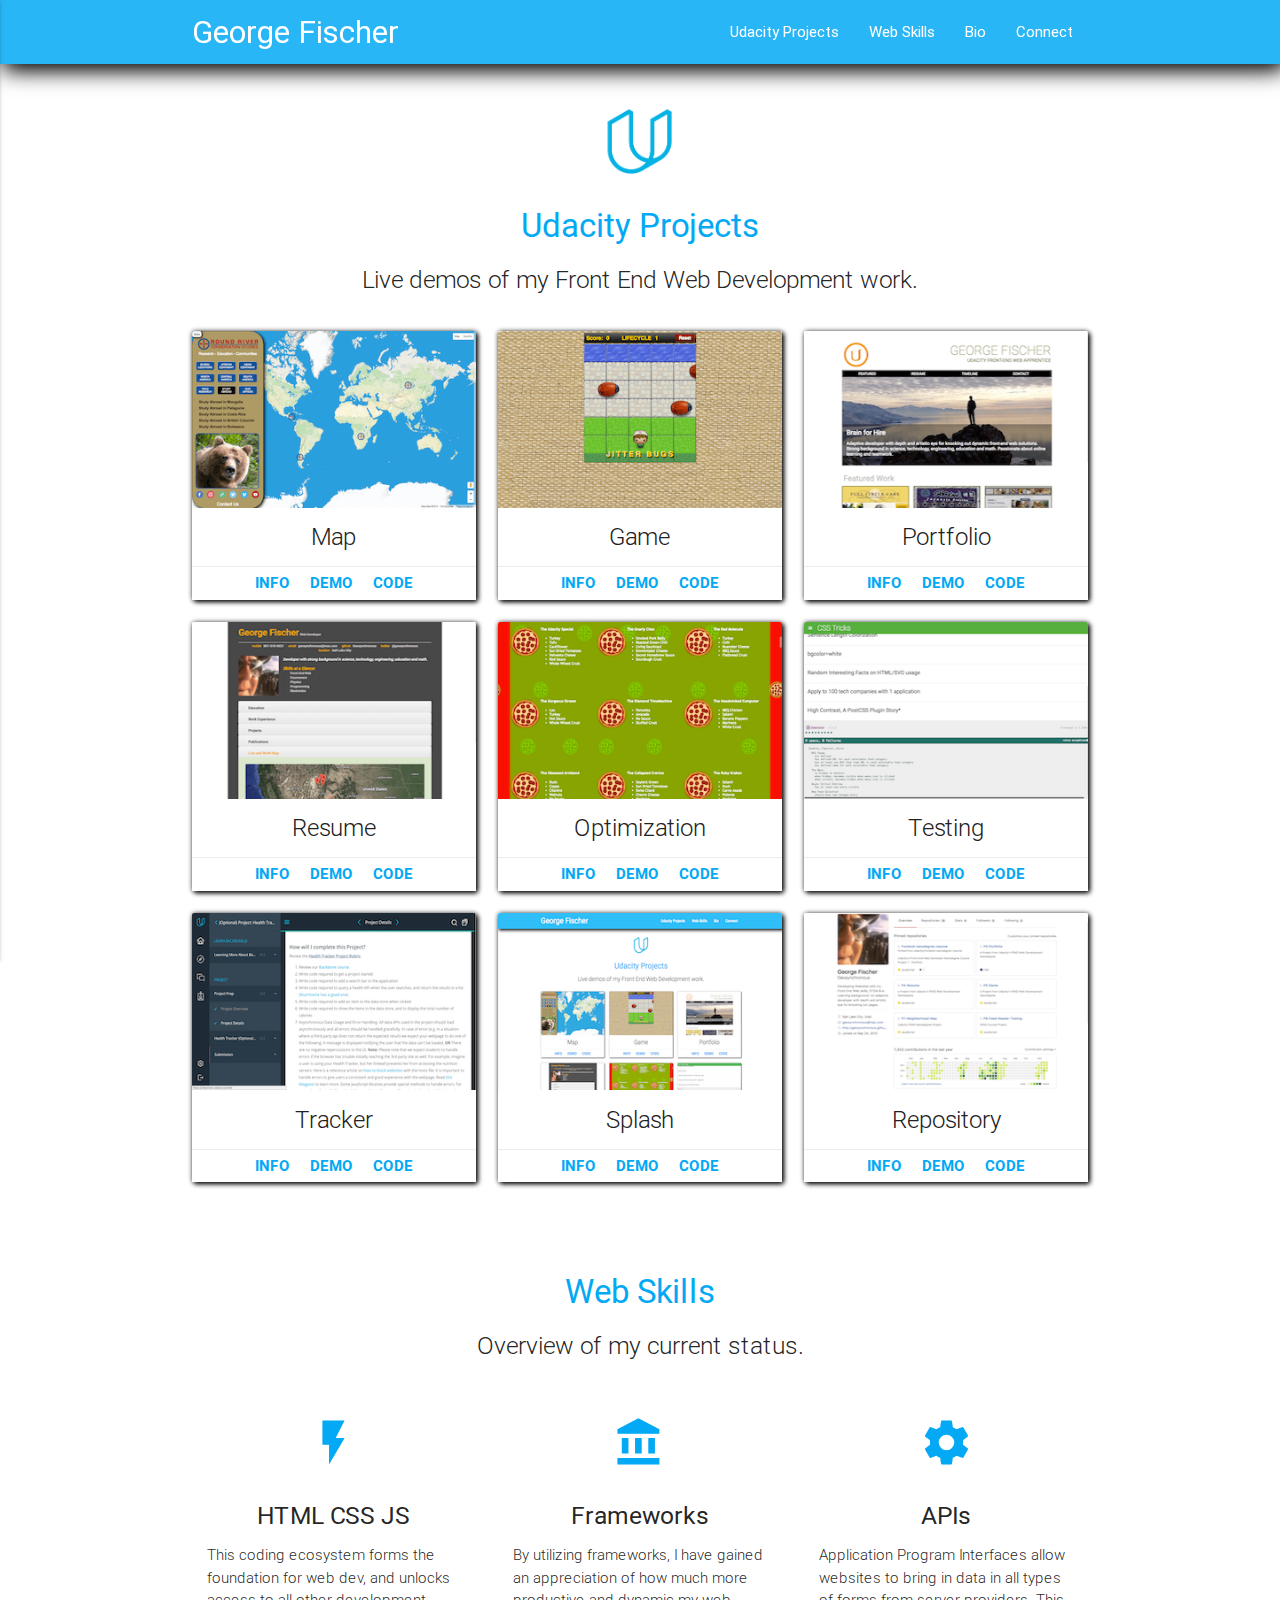
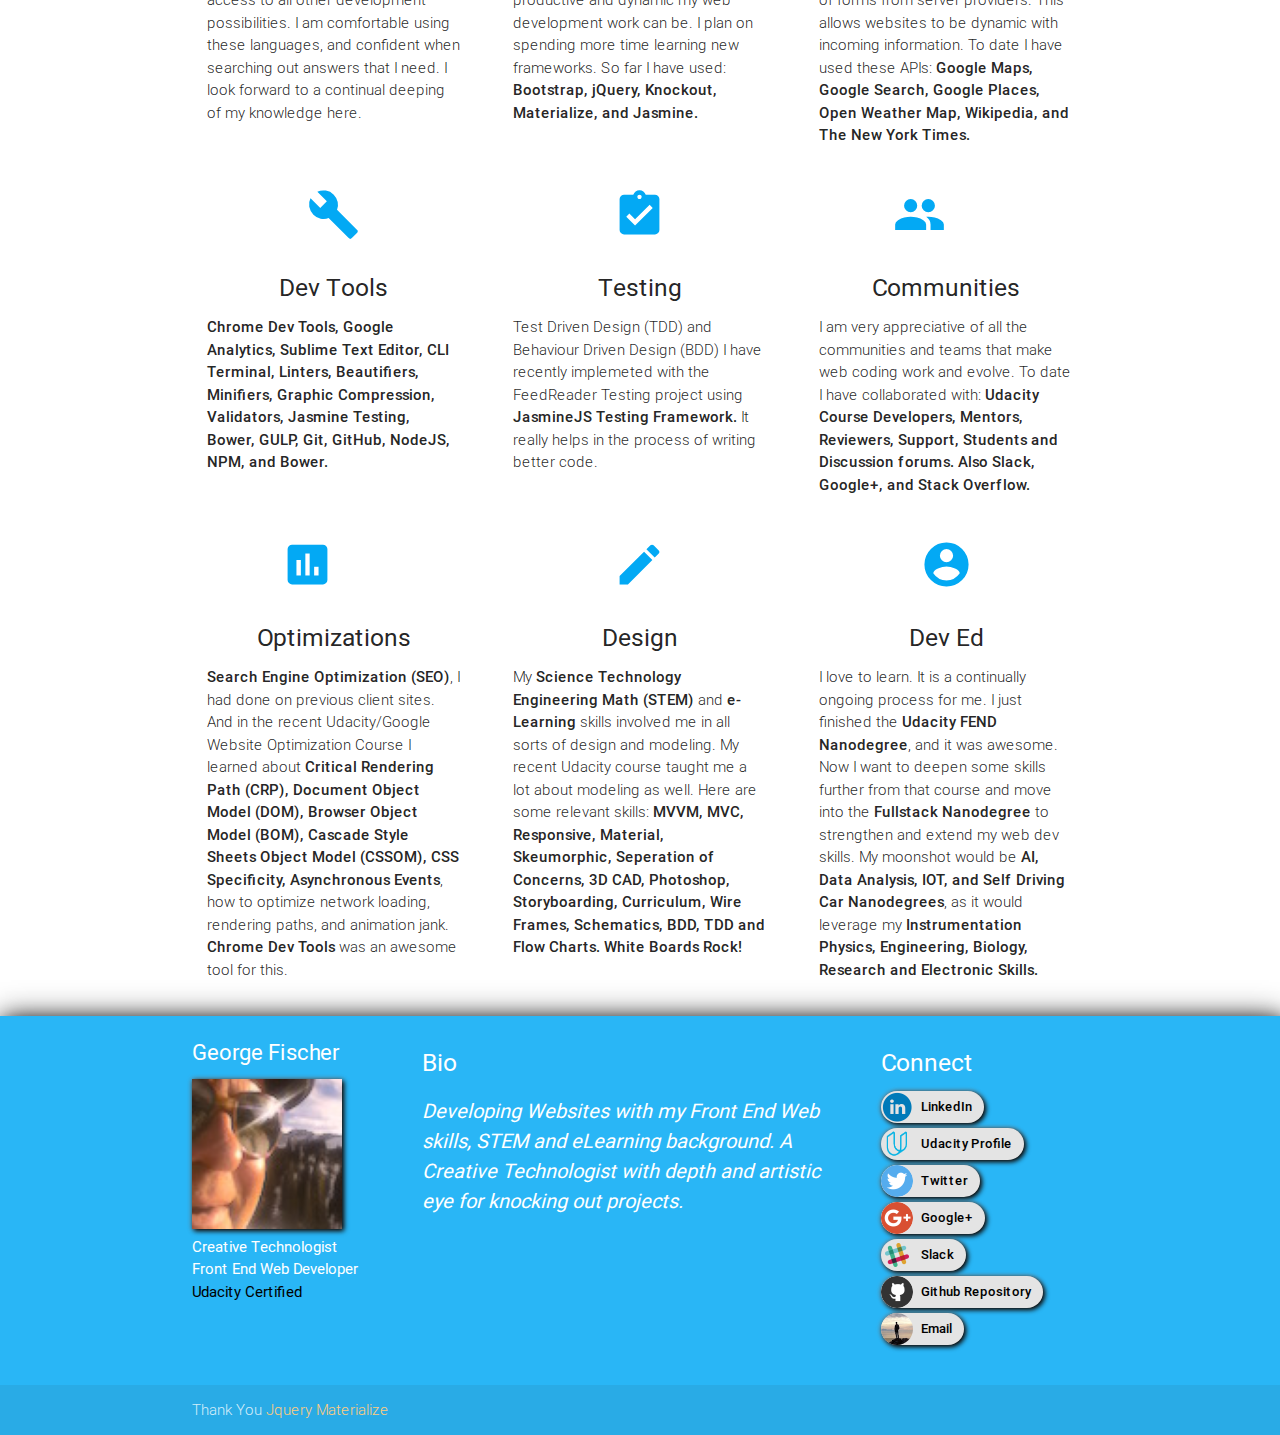
==== index.html @ b6ca5049 "docs: removed commented out code" ====
<!DOCTYPE html>
<html lang="en">
<head>
  <meta http-equiv="Content-Type" content="text/html; charset=UTF-8"/>
  <meta name="viewport" content="width=device-width, initial-scale=1, maximum-scale=1.0"/>
  <title>George Fischer</title>
  <link href="https://fonts.googleapis.com/icon?family=Material+Icons" rel="stylesheet">
  <link href="css/materialize.css" type="text/css" rel="stylesheet" media="screen,projection"/>
  <link href="css/style.css" type="text/css" rel="stylesheet" media="screen,projection"/>
</head>
<body>

<!-- TODO - Create MVVM Code Set with Data Collections for Projects, Skills, and Connect.
            also refactor out the reduncancy for the repetitive html code. -->

  <nav class="light-blue lighten-1 navbar-fixed" role="navigation">
    <div class="nav-wrapper container">
      <a id="logo-container" href="#udacity-projects" class="brand-logo">George Fischer</a>
      <ul class="right hide-on-med-and-down">
        <li><a href="#udacity-projects">Udacity Projects</a></li>
        <li><a href="#web-skills">Web Skills</a></li>
        <li><a href="#bio">Bio</a></li>
        <li><a href="#connect">Connect</a></li>
      </ul>
      <ul id="nav-mobile" class="side-nav white-text">
        <li>
          <a href="#udacity-projects">Udacity Projects</a>
          <a href="#web-skills">Web Skills</a>
          <a href="#bio">Bio</a>
          <a href="#connect">Connect</a>
        </li>
      </ul>
      <a href="#" data-activates="nav-mobile" class="button-collapse">
          <i class="material-icons">menu</i>
      </a>
    </div>
  </nav>

  <div class="section pad-top" id="index-banner">
    <a class="anchor" id="udacity-projects"></a>
    <div class="container">
      <div class="center" >
        <a href="https://www.udacity.com"><img class="udacity-logo" src="img/logos/udacity.png" alt="Udacity Logo"></a>
        <h1 class="header center light-blue-text">Udacity Projects</h1>
        <a id="udacity-projects"></a>
      </div>
      <div class="row center">
        <h5 class="header col s12 light">Live demos of my Front End Web Development work.</h5>
      </div>
      <div class="projects-entries row">
          <!-- JQUERY INSERTED DATA -->
      </div>
    </div>
  </div>



  <div class="skills-pad container">
    <div class="section">
      <a class="anchor" id="web-skills"></a>
      <h1 class="header center light-blue-text">Web Skills</h1>
      <div class="row center">
        <h5 class="header col s12 light">Overview of my current status.</h5>
      </div>
      <div class="skills-entries row">
          <!-- JQUERY INSERTED DATA -->
      </div>
    </div>
  </div>

  <footer class="page-footer light-blue lighten-1">
    <div class="container">
      <div class="row">

        <div class="section">
          <a class="anchor" id="bio"></a>
          <div class="col l3 s12">
            <div class="bio-name">
              <!-- JQUERY INSERTED DATA -->
            </div>
            <figure class="bio-fig">
              <!-- JQUERY INSERTED DATA -->
            </figure>
          </div>
          <div class="col l6 s12">
            <h5 class="white-text">Bio</h5>
            <div class="bio-description">
              <!-- JQUERY INSERTED DATA -->
            </div>
          </div>
        </div>

        <div class="section">
          <a class="anchor" id="connect"></a>
          <div class="col l3 s12">
            <h5 class="white-text">Connect</h5>
            <ul class="connectChips">
             <!-- JQUERY INSERTED DATA -->
            </ul>
          </div>
        </div>

      </div>
    </div>

    <div class="footer-copyright">
      <div class="container">
      Thank You
      <a class="orange-text text-lighten-3" href="http://jquery.com">Jquery</a>
      <a class="orange-text text-lighten-3" href="http://materializecss.com">Materialize</a>
      </div>
    </div>

  </footer>

  <!--  Scripts-->
  <script src="https://code.jquery.com/jquery-2.1.1.min.js"></script>
  <script src="js/materialize.js"></script>
  <script src="js/model.js"></script>
  <script src="js/siteBuilder.js"></script>
  <script src="js/init.js"></script>



  <!--  Google Analytics -->
  <script>
    (function(i,s,o,g,r,a,m){i['GoogleAnalyticsObject']=r;i[r]=i[r]||function(){
    (i[r].q=i[r].q||[]).push(arguments)},i[r].l=1*new Date();a=s.createElement(o),
    m=s.getElementsByTagName(o)[0];a.async=1;a.src=g;m.parentNode.insertBefore(a,m)
    })(window,document,'script','https://www.google-analytics.com/analytics.js','ga');
    ga('create', 'UA-88250176-1', 'auto');
    ga('send', 'pageview');
  </script>
  </body>
</html>
---- css/style.css ----
/* Custom Stylesheet */
/**
 * Use this file to override Materialize files so you can update
 * the core Materialize files in the future
 *
 * Made By MaterializeCSS.com
 */

.icon-block {
  padding: 0 15px;
}

.icon-block .material-icons {
	font-size: inherit;
}

/*
	Changes made by George Fischer to overide
   	original materialize.css defaults
*/

h1 {
  font-size: 2.2rem;
  line-height: 110%;
  margin: 1.1rem 0 0.68rem 0;
}

.bio-fig {
	margin: 0;
}

.bio-name-text {
	margin: 0;
	font-size: 22px;
}

.bio-pic {
	width: 150px;
	margin-top: 10px;
	box-shadow: 2px 2px 5px black, 0 0 5px grey;
}

.bio-pad {
	padding-right: 20px;
	font-size: 20px;
	font-style: italic;
}

.navbar-fixed {
	top: 0;
	position: fixed;
	z-index: 1000;
	box-shadow: 5px 5px 20px black,0 0 30px grey;
}

a.anchor {
    display: block;
    position: relative;
    top: -100px;
    visibility: hidden;
}

.section.pad-top {
  	padding-top: 100px;
}

.card {
	box-shadow: 2px 2px 5px black, 0 0 5px grey;
}

.chip {
	box-shadow: 2px 2px 5px black, 0 0 5px grey;
}

.page-footer {
	box-shadow: 5px 5px 20px black,0 0 30px grey;
}

.card .card-content {
	padding: 5px 0 5px 0;
	text-align: center;
}

.card .card-action {
	padding: 5px 0 5px 20px;
	text-align: center;
	font-weight: bolder;
}

.card-action a {
	color: blue;
}

.info-code-txt {
	font-size: 12px;
	color: blue;
}

.udacity-logo {
	width: 100px;
}

.section {
	padding: 0;
}

.skills-pad {
	padding-top: 40px;
}


@media only screen and (max-width: 992px) {
  .side-nav {
      box-shadow: 0 0 20px black;
      background-color: #29b6f6;
  }
  .side-nav a {
  	color: white;
  	font-size: 18px;
  }

}
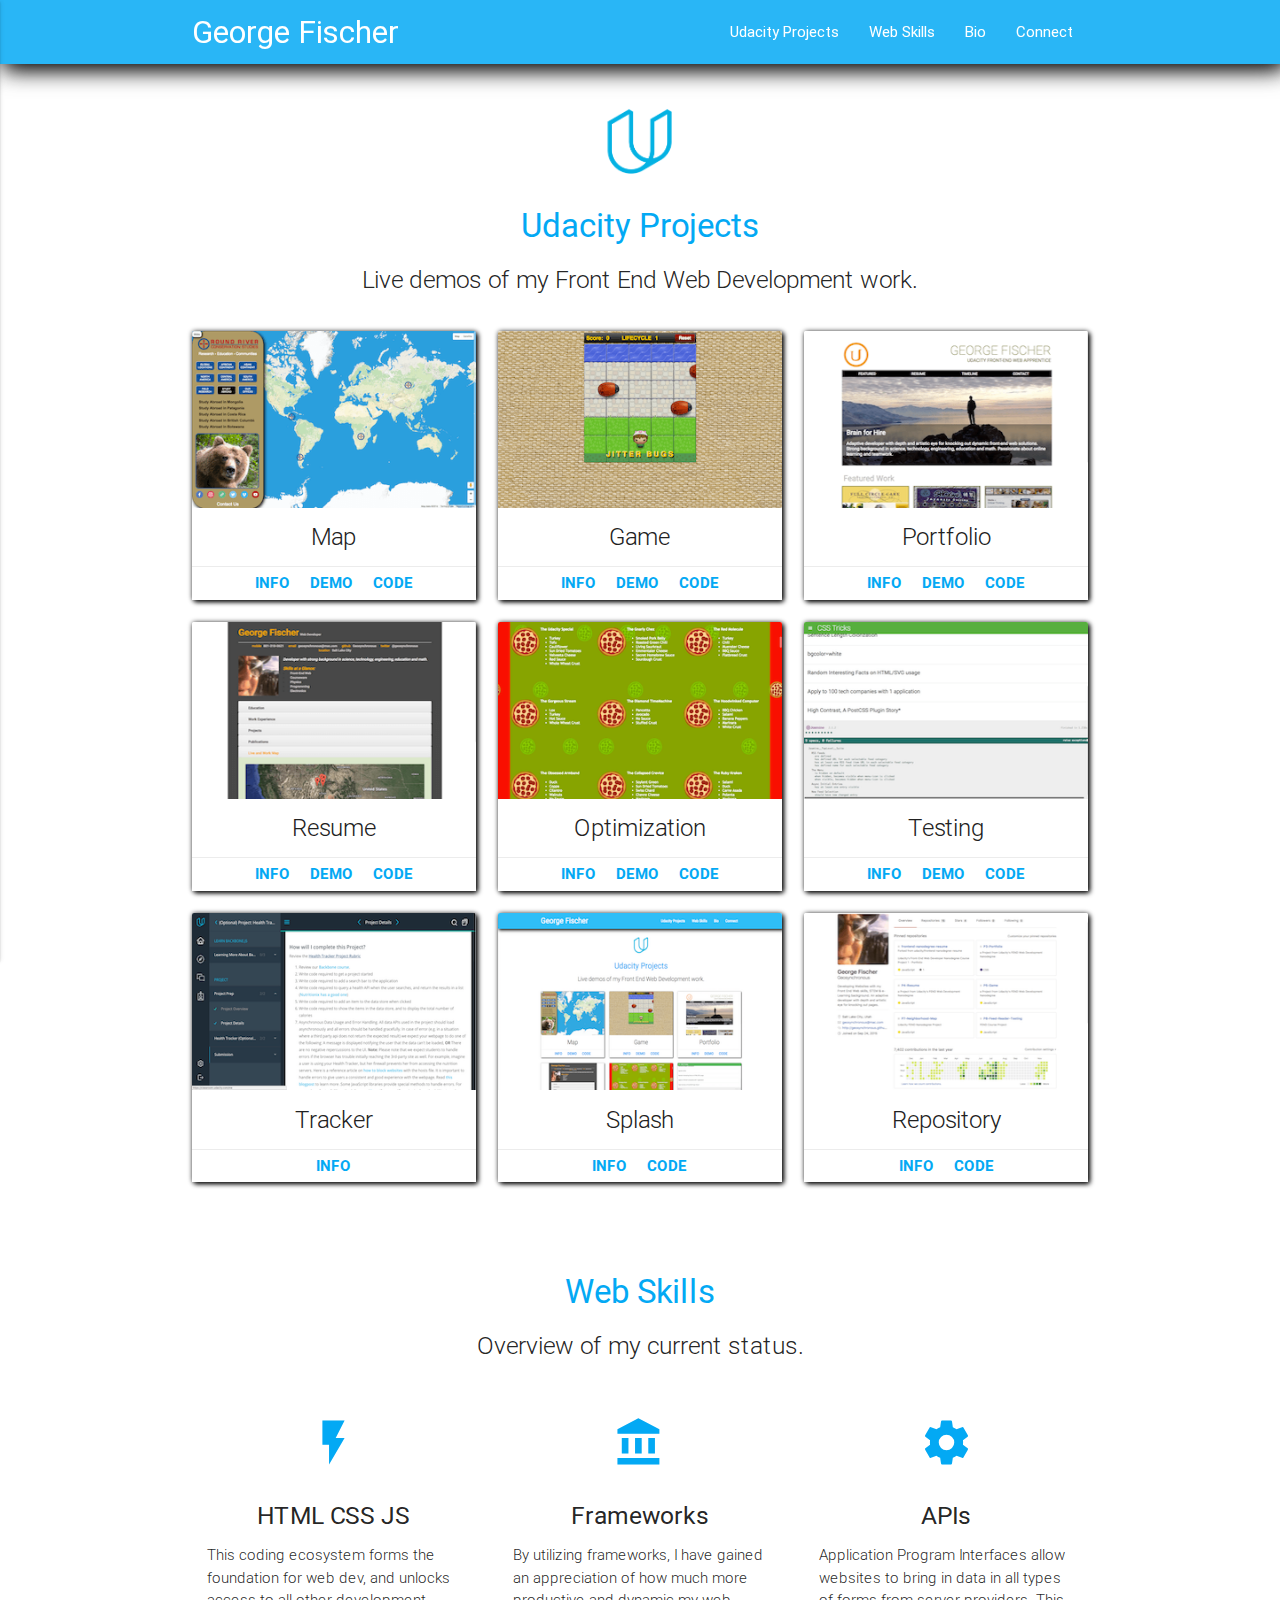
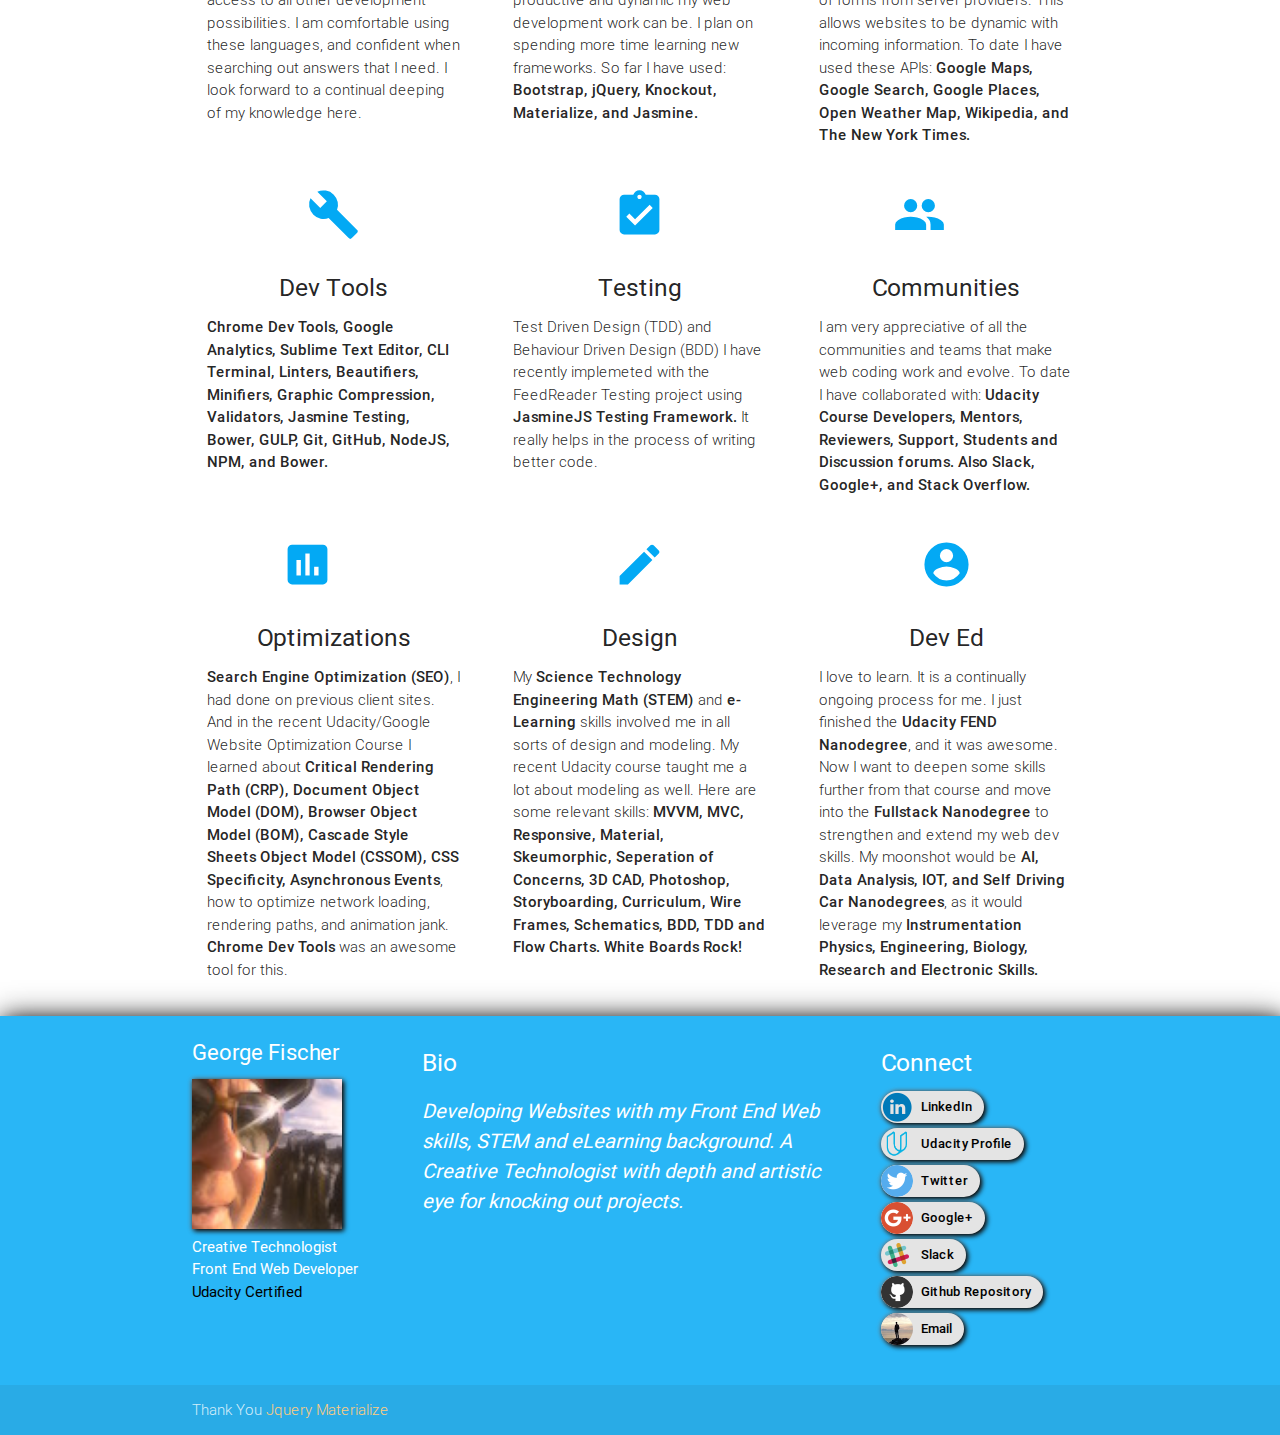
==== commit 5125e25d: "chore: Prettify HTML" ====
--- a/index.html
+++ b/index.html
@@ -1,135 +1,127 @@
 <!DOCTYPE html>
 <html lang="en">
+
 <head>
-  <meta http-equiv="Content-Type" content="text/html; charset=UTF-8"/>
-  <meta name="viewport" content="width=device-width, initial-scale=1, maximum-scale=1.0"/>
-  <title>George Fischer</title>
-  <link href="https://fonts.googleapis.com/icon?family=Material+Icons" rel="stylesheet">
-  <link href="css/materialize.css" type="text/css" rel="stylesheet" media="screen,projection"/>
-  <link href="css/style.css" type="text/css" rel="stylesheet" media="screen,projection"/>
+    <meta http-equiv="Content-Type" content="text/html; charset=UTF-8" />
+    <meta name="viewport" content="width=device-width, initial-scale=1, maximum-scale=1.0" />
+    <title>George Fischer</title>
+    <link href="https://fonts.googleapis.com/icon?family=Material+Icons" rel="stylesheet">
+    <link href="css/materialize.css" type="text/css" rel="stylesheet" media="screen,projection" />
+    <link href="css/style.css" type="text/css" rel="stylesheet" media="screen,projection" />
 </head>
+
 <body>
-
-<!-- TODO - Create MVVM Code Set with Data Collections for Projects, Skills, and Connect.
-            also refactor out the reduncancy for the repetitive html code. -->
-
-  <nav class="light-blue lighten-1 navbar-fixed" role="navigation">
-    <div class="nav-wrapper container">
-      <a id="logo-container" href="#udacity-projects" class="brand-logo">George Fischer</a>
-      <ul class="right hide-on-med-and-down">
-        <li><a href="#udacity-projects">Udacity Projects</a></li>
-        <li><a href="#web-skills">Web Skills</a></li>
-        <li><a href="#bio">Bio</a></li>
-        <li><a href="#connect">Connect</a></li>
-      </ul>
-      <ul id="nav-mobile" class="side-nav white-text">
-        <li>
-          <a href="#udacity-projects">Udacity Projects</a>
-          <a href="#web-skills">Web Skills</a>
-          <a href="#bio">Bio</a>
-          <a href="#connect">Connect</a>
-        </li>
-      </ul>
-      <a href="#" data-activates="nav-mobile" class="button-collapse">
-          <i class="material-icons">menu</i>
-      </a>
+    <nav class="light-blue lighten-1 navbar-fixed" role="navigation">
+        <div class="nav-wrapper container">
+            <a id="logo-container" href="#udacity-projects" class="brand-logo">George Fischer</a>
+            <ul class="right hide-on-med-and-down">
+                <li><a href="#udacity-projects">Udacity Projects</a></li>
+                <li><a href="#web-skills">Web Skills</a></li>
+                <li><a href="#bio">Bio</a></li>
+                <li><a href="#connect">Connect</a></li>
+            </ul>
+            <ul id="nav-mobile" class="side-nav white-text">
+                <li>
+                    <a href="#udacity-projects">Udacity Projects</a>
+                    <a href="#web-skills">Web Skills</a>
+                    <a href="#bio">Bio</a>
+                    <a href="#connect">Connect</a>
+                </li>
+            </ul>
+            <a href="#" data-activates="nav-mobile" class="button-collapse">
+                <i class="material-icons">menu</i>
+            </a>
+        </div>
+    </nav>
+    <div class="section pad-top" id="index-banner">
+        <a class="anchor" id="udacity-projects"></a>
+        <div class="container">
+            <div class="center">
+                <a href="https://www.udacity.com"><img class="udacity-logo" src="img/logos/udacity.png" alt="Udacity Logo"></a>
+                <h1 class="header center light-blue-text">Udacity Projects</h1>
+                <a id="udacity-projects"></a>
+            </div>
+            <div class="row center">
+                <h5 class="header col s12 light">Live demos of my Front End Web Development work.</h5>
+            </div>
+            <div class="projects-entries row">
+                <!-- JQUERY INSERTED DATA -->
+            </div>
+        </div>
     </div>
-  </nav>
-
-  <div class="section pad-top" id="index-banner">
-    <a class="anchor" id="udacity-projects"></a>
-    <div class="container">
-      <div class="center" >
-        <a href="https://www.udacity.com"><img class="udacity-logo" src="img/logos/udacity.png" alt="Udacity Logo"></a>
-        <h1 class="header center light-blue-text">Udacity Projects</h1>
-        <a id="udacity-projects"></a>
-      </div>
-      <div class="row center">
-        <h5 class="header col s12 light">Live demos of my Front End Web Development work.</h5>
-      </div>
-      <div class="projects-entries row">
-          <!-- JQUERY INSERTED DATA -->
-      </div>
+    <div class="skills-pad container">
+        <div class="section">
+            <a class="anchor" id="web-skills"></a>
+            <h1 class="header center light-blue-text">Web Skills</h1>
+            <div class="row center">
+                <h5 class="header col s12 light">Overview of my current status.</h5>
+            </div>
+            <div class="skills-entries row">
+                <!-- JQUERY INSERTED DATA -->
+            </div>
+        </div>
     </div>
-  </div>
-
-
-
-  <div class="skills-pad container">
-    <div class="section">
-      <a class="anchor" id="web-skills"></a>
-      <h1 class="header center light-blue-text">Web Skills</h1>
-      <div class="row center">
-        <h5 class="header col s12 light">Overview of my current status.</h5>
-      </div>
-      <div class="skills-entries row">
-          <!-- JQUERY INSERTED DATA -->
-      </div>
-    </div>
-  </div>
-
-  <footer class="page-footer light-blue lighten-1">
-    <div class="container">
-      <div class="row">
-
-        <div class="section">
-          <a class="anchor" id="bio"></a>
-          <div class="col l3 s12">
-            <div class="bio-name">
-              <!-- JQUERY INSERTED DATA -->
+    <footer class="page-footer light-blue lighten-1">
+        <div class="container">
+            <div class="row">
+                <div class="section">
+                    <a class="anchor" id="bio"></a>
+                    <div class="col l3 s12">
+                        <div class="bio-name">
+                            <!-- JQUERY INSERTED DATA -->
+                        </div>
+                        <figure class="bio-fig">
+                            <!-- JQUERY INSERTED DATA -->
+                        </figure>
+                    </div>
+                    <div class="col l6 s12">
+                        <h5 class="white-text">Bio</h5>
+                        <div class="bio-description">
+                            <!-- JQUERY INSERTED DATA -->
+                        </div>
+                    </div>
+                </div>
+                <div class="section">
+                    <a class="anchor" id="connect"></a>
+                    <div class="col l3 s12">
+                        <h5 class="white-text">Connect</h5>
+                        <ul class="connectChips">
+                            <!-- JQUERY INSERTED DATA -->
+                        </ul>
+                    </div>
+                </div>
             </div>
-            <figure class="bio-fig">
-              <!-- JQUERY INSERTED DATA -->
-            </figure>
-          </div>
-          <div class="col l6 s12">
-            <h5 class="white-text">Bio</h5>
-            <div class="bio-description">
-              <!-- JQUERY INSERTED DATA -->
+        </div>
+        <div class="footer-copyright">
+            <div class="container">
+                Thank You
+                <a class="orange-text text-lighten-3" href="http://jquery.com">Jquery</a>
+                <a class="orange-text text-lighten-3" href="http://materializecss.com">Materialize</a>
             </div>
-          </div>
         </div>
-
-        <div class="section">
-          <a class="anchor" id="connect"></a>
-          <div class="col l3 s12">
-            <h5 class="white-text">Connect</h5>
-            <ul class="connectChips">
-             <!-- JQUERY INSERTED DATA -->
-            </ul>
-          </div>
-        </div>
-
-      </div>
-    </div>
-
-    <div class="footer-copyright">
-      <div class="container">
-      Thank You
-      <a class="orange-text text-lighten-3" href="http://jquery.com">Jquery</a>
-      <a class="orange-text text-lighten-3" href="http://materializecss.com">Materialize</a>
-      </div>
-    </div>
-
-  </footer>
-
-  <!--  Scripts-->
-  <script src="https://code.jquery.com/jquery-2.1.1.min.js"></script>
-  <script src="js/materialize.js"></script>
-  <script src="js/model.js"></script>
-  <script src="js/siteBuilder.js"></script>
-  <script src="js/init.js"></script>
-
-
-
-  <!--  Google Analytics -->
-  <script>
-    (function(i,s,o,g,r,a,m){i['GoogleAnalyticsObject']=r;i[r]=i[r]||function(){
-    (i[r].q=i[r].q||[]).push(arguments)},i[r].l=1*new Date();a=s.createElement(o),
-    m=s.getElementsByTagName(o)[0];a.async=1;a.src=g;m.parentNode.insertBefore(a,m)
-    })(window,document,'script','https://www.google-analytics.com/analytics.js','ga');
+    </footer>
+    <!--  Scripts-->
+    <script src="https://code.jquery.com/jquery-2.1.1.min.js"></script>
+    <script src="js/materialize.js"></script>
+    <script src="js/model.js"></script>
+    <script src="js/siteBuilder.js"></script>
+    <script src="js/init.js"></script>
+    <!--  Google Analytics -->
+    <script>
+    (function(i, s, o, g, r, a, m) {
+        i['GoogleAnalyticsObject'] = r;
+        i[r] = i[r] || function() {
+            (i[r].q = i[r].q || []).push(arguments)
+        }, i[r].l = 1 * new Date();
+        a = s.createElement(o),
+            m = s.getElementsByTagName(o)[0];
+        a.async = 1;
+        a.src = g;
+        m.parentNode.insertBefore(a, m)
+    })(window, document, 'script', 'https://www.google-analytics.com/analytics.js', 'ga');
     ga('create', 'UA-88250176-1', 'auto');
     ga('send', 'pageview');
-  </script>
-  </body>
+    </script>
+</body>
+
 </html>
